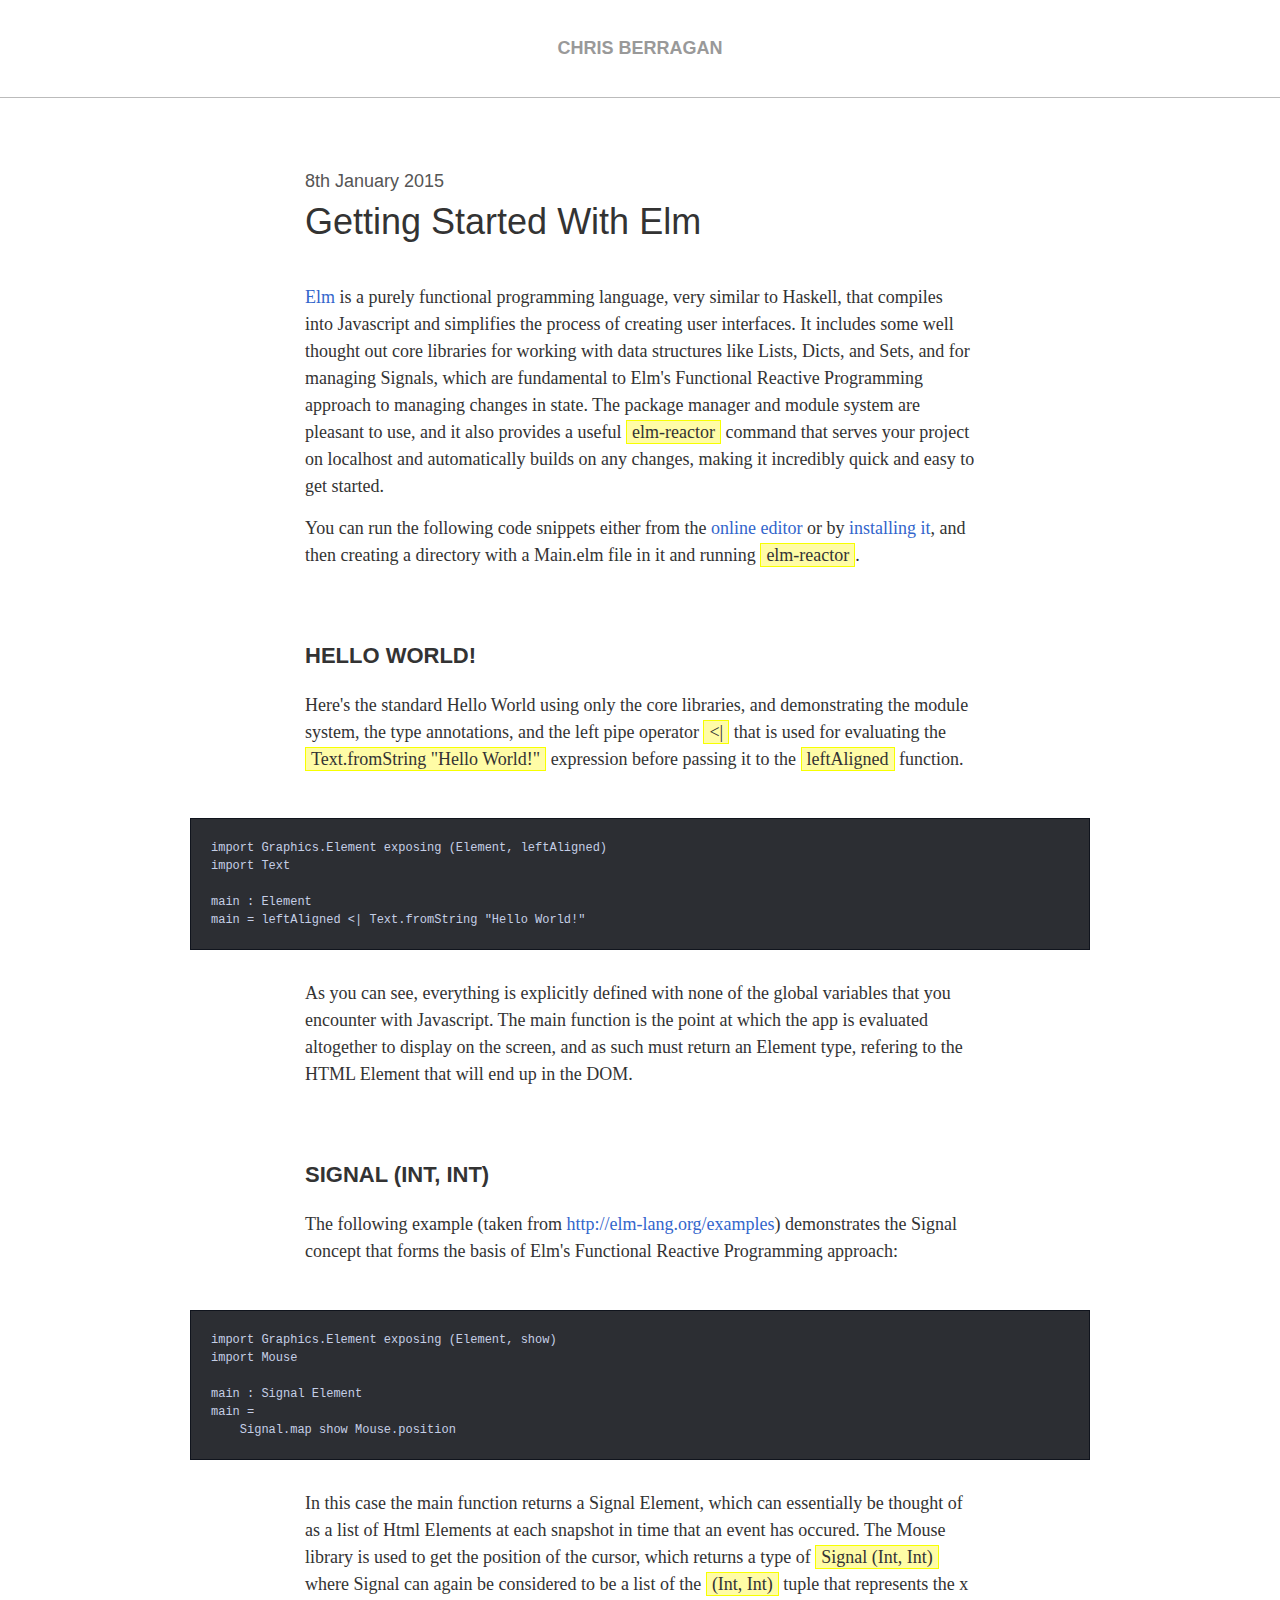
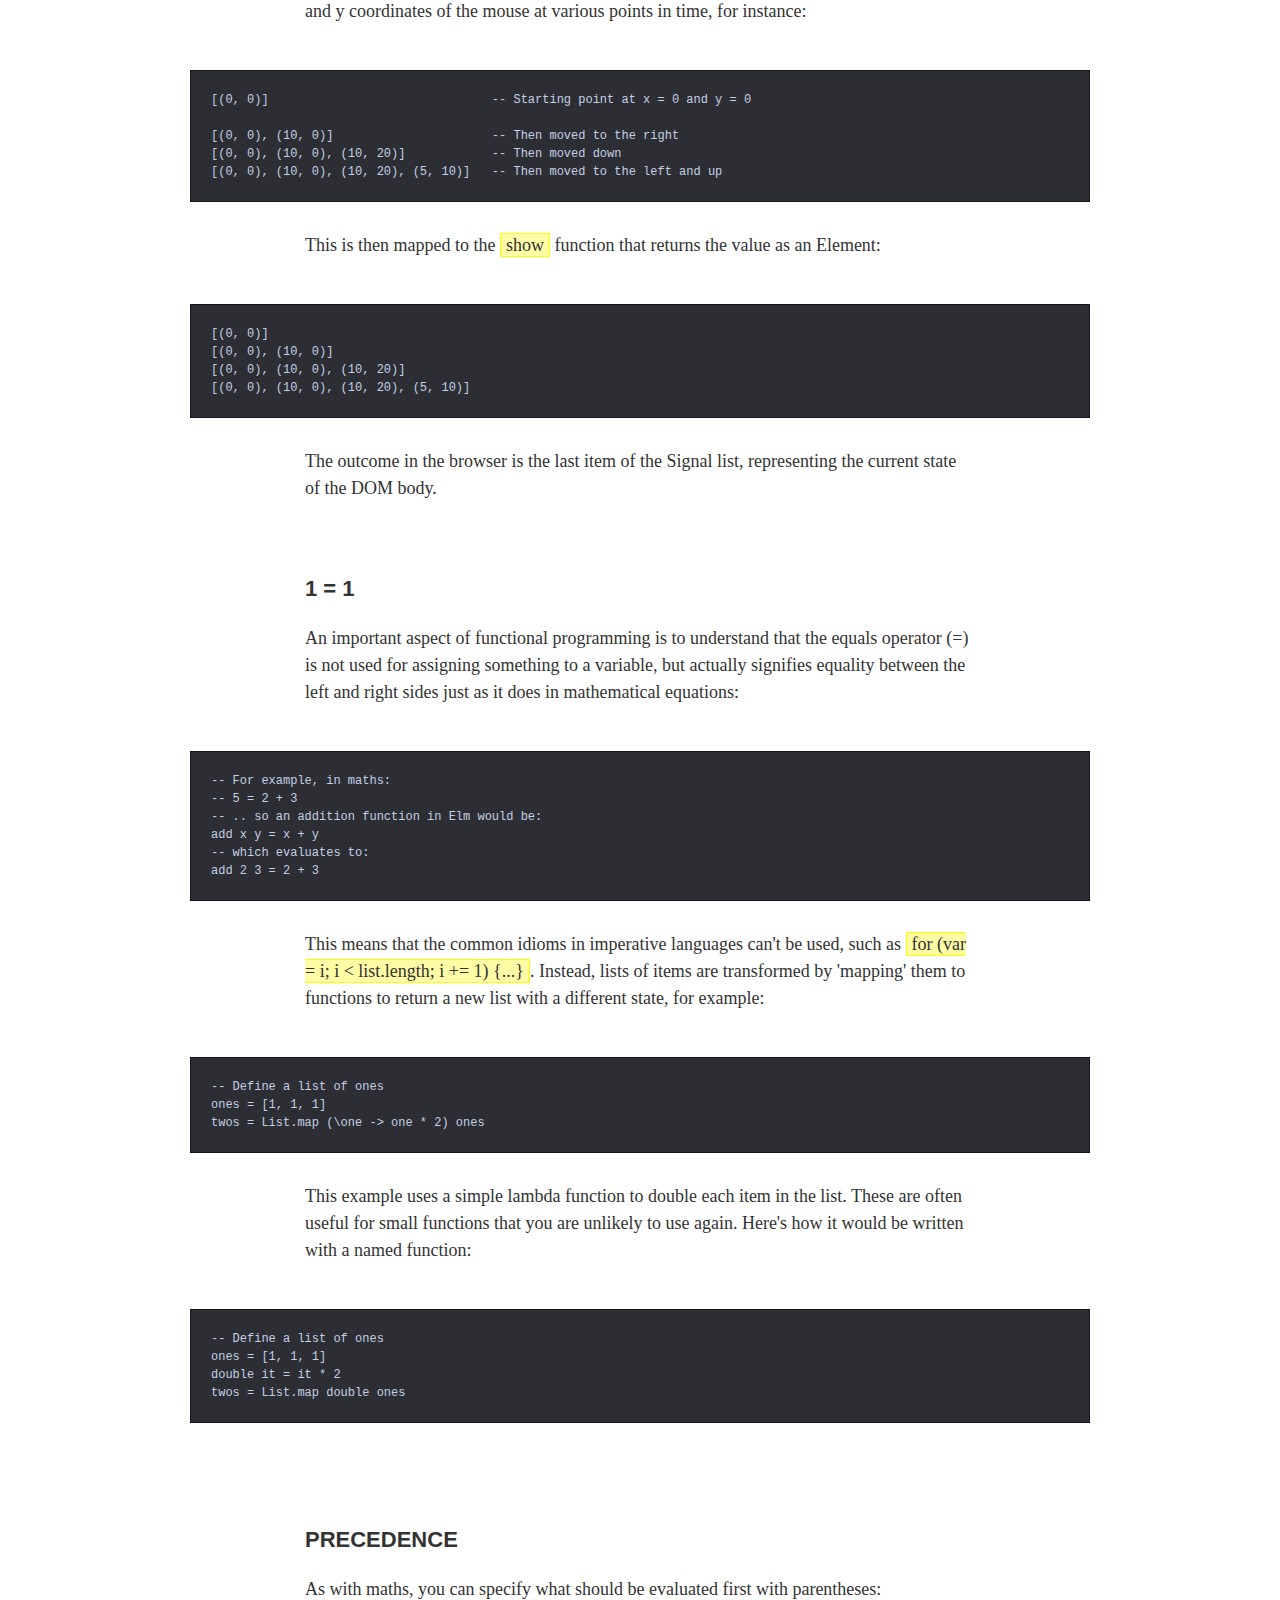
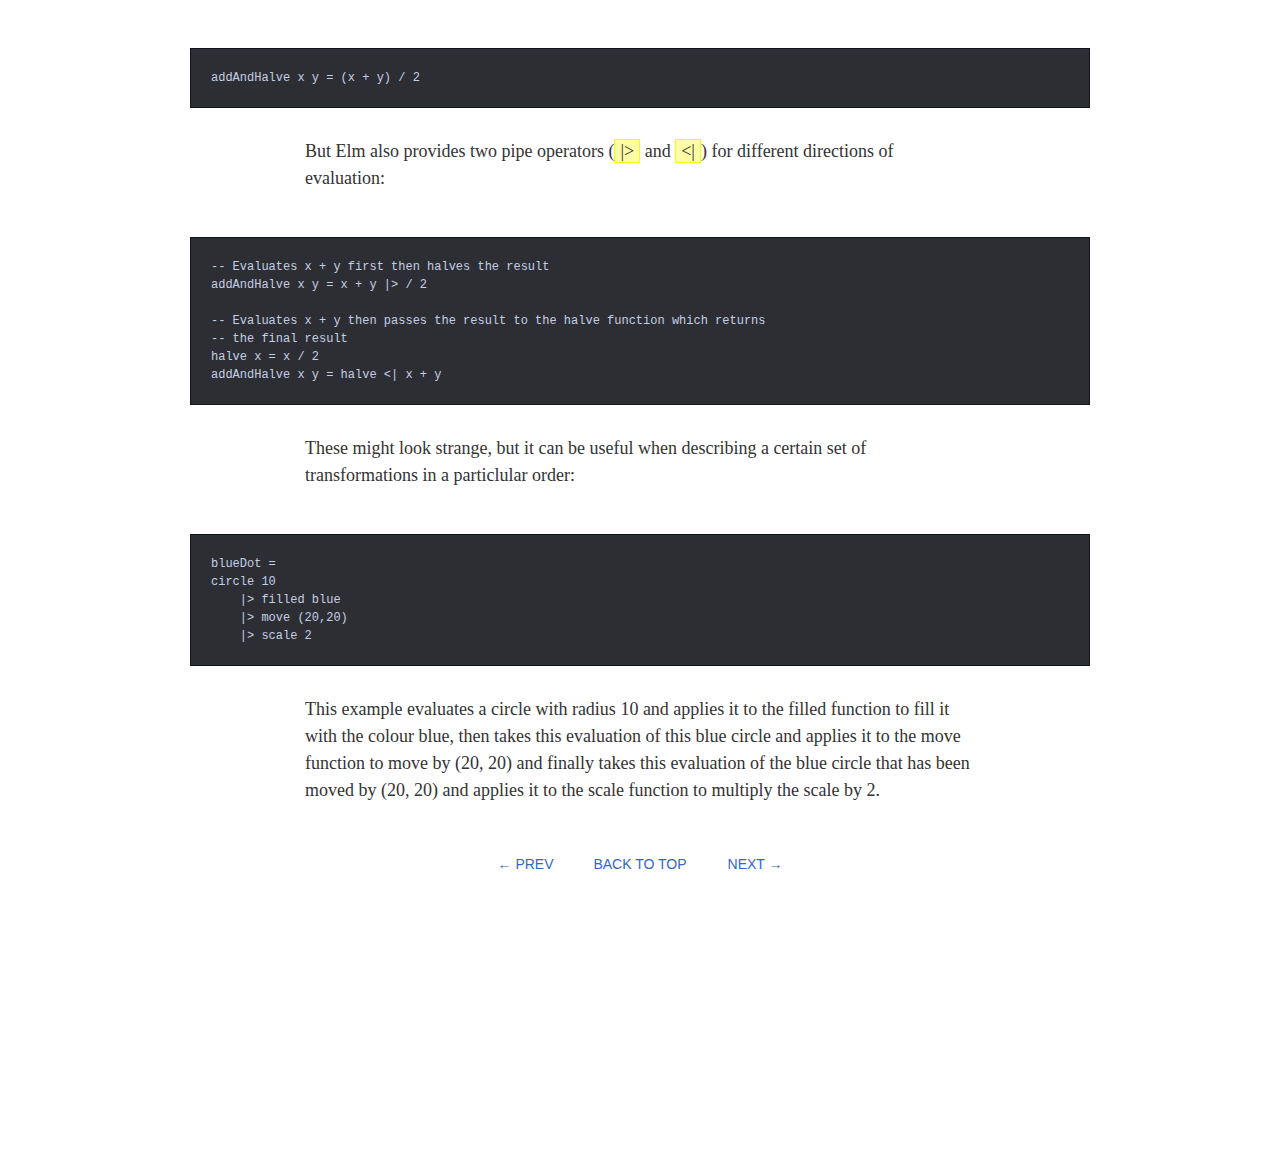
==== getting-started-with-elm.html @ c03a5f58 "Upload" ====
<!DOCTYPE html><html lang="en-US"><head><META http-equiv="Content-Type" content="text/html; charset=UTF-8"><META content="width=device-width, initial-scale=1" name="viewport"><META name="description" content="Post page.."><META http-equiv="X-UA-Compatible" content="IE=edge"><title>Getting Started With Elm</title><link rel="stylesheet" href="./style1700750441069.css"></head><body><a href="#main-content" class="sr">Skip to main content</a><header id="p-hdr"><nav id="p-hdr-nav"><a href="./index.html" id="p-sname">Chris Berragan</a></nav></header><main id="main-content"><article id="p-c" itemscope="true" itemtype="http://schema.org/BlogPosting"><header id="p-chdr"><time class="date" datetime="2015-01-08T09:30:00+01:00">8th January 2015</time><h1 id="p-t">Getting Started With Elm</h1></header><p>
            <a href="http://elm-lang.org/">Elm</a> is a purely functional programming language, very
            similar to Haskell, that compiles into Javascript and simplifies the process of
            creating user interfaces. It includes some well thought out core libraries for
            working with data structures like Lists, Dicts, and Sets, and for managing
            Signals, which are fundamental to Elm's Functional Reactive Programming approach
            to managing changes in state. The package manager and module system are pleasant
            to use, and it also provides a useful <span class="hl">elm-reactor</span> command that serves your
            project on localhost and automatically builds on any changes, making it
            incredibly quick and easy to get started.
        </p><p>
            You can run the following code snippets either from the
            <a href="http://elm-lang.org/try/">online editor</a> or by
            <a href="http://elm-lang.org/install/">installing it</a>, and then creating a directory
            with a Main.elm file in it and running <span class="hl">elm-reactor</span>.
        </p><h2>Hello World!</h2><p>
            Here's the standard Hello World using only the core libraries, and demonstrating
            the module system, the type annotations, and the left pipe operator <span class="hl">&lt;|</span> that is
            used for evaluating the <span class="hl">Text.fromString "Hello World!"​</span> expression before
            passing it to the <span class="hl">leftAligned</span> function.
        </p><pre><code>import Graphics.Element exposing (Element, leftAligned)
import Text

main : Element
main = leftAligned &lt;| Text.fromString "Hello World!"</code></pre><p>
            As you can see, everything is explicitly defined with none of the global
            variables that you encounter with Javascript.  The main function is the point at
            which the app is evaluated altogether to display on the screen, and as such must
            return an Element type, refering to the HTML Element that will end up in the DOM.
        </p><h2>Signal (Int, Int)</h2><p>
            The following example (taken from <a href="http://elm-lang.org/examples/">http://elm-lang.org/examples</a>) demonstrates the
            Signal concept that forms the basis of Elm's Functional Reactive Programming
            approach:
        </p><pre><code>import Graphics.Element exposing (Element, show)
import Mouse

main : Signal Element
main =
    Signal.map show Mouse.position</code></pre><p>
            In this case the main function returns a Signal Element, which can essentially
            be thought of as a list of Html Elements at each snapshot in time that an
            event has occured.  The Mouse library is used to get the position of the cursor, which
            returns a type of <span class="hl">Signal (Int, Int)</span> where Signal can again be considered to be
            a list of the <span class="hl">(Int, Int)</span> tuple that represents the x and y coordinates of
            the mouse at various points in time, for instance:
        </p><pre><code>[(0, 0)]                               -- Starting point at x = 0 and y = 0

[(0, 0), (10, 0)]                      -- Then moved to the right
[(0, 0), (10, 0), (10, 20)]            -- Then moved down
[(0, 0), (10, 0), (10, 20), (5, 10)]   -- Then moved to the left and up</code></pre><p>
            This is then mapped to the <span class="hl">show</span> function that returns the value as an Element:
        </p><pre><code>[(0, 0)]
[(0, 0), (10, 0)]
[(0, 0), (10, 0), (10, 20)]
[(0, 0), (10, 0), (10, 20), (5, 10)]</code></pre><p>
            The outcome in the browser is the last item of the Signal list, 
            representing the current state of the DOM body.
        </p><h2>1 = 1</h2><p>
            An important aspect of functional programming is to understand that the equals
            operator (=) is not used for assigning something to a variable, but actually
            signifies equality between the left and right sides just as it does in
            mathematical equations:
        </p><pre><code>-- For example, in maths:
-- 5 = 2 + 3
-- .. so an addition function in Elm would be:
add x y = x + y
-- which evaluates to:
add 2 3 = 2 + 3</code></pre><p>
            This means that the common idioms in imperative languages can't be used, such as
            <span class="hl">for (var = i; i &lt; list.length; i += 1) {...}</span>. Instead, lists of items are
            transformed by 'mapping' them to functions to return a new list with a different
            state, for example:
        </p><pre><code>-- Define a list of ones
ones = [1, 1, 1]
twos = List.map (\one -&gt; one * 2) ones</code></pre><p>
            This example uses a simple lambda function to double each item in the list.
            These are often useful for small functions that you are unlikely to use again.
            Here's how it would be written with a named function:
        </p><pre><code>-- Define a list of ones
ones = [1, 1, 1]
double it = it * 2
twos = List.map double ones</code></pre><h2>Precedence</h2><p>
            As with maths, you can specify what should be evaluated first with parentheses:
        </p><pre><code>addAndHalve x y = (x + y) / 2</code></pre><p>
            But Elm also provides two pipe operators (<span class="hl">|&gt;</span> and <span class="hl">&lt;|</span>) for different
            directions of evaluation:
        </p><pre><code>-- Evaluates x + y first then halves the result
addAndHalve x y = x + y |&gt; / 2

-- Evaluates x + y then passes the result to the halve function which returns
-- the final result
halve x = x / 2
addAndHalve x y = halve &lt;| x + y</code></pre><p>
            These might look strange, but it can be useful when describing a certain set of
            transformations in a particlular order:
        </p><pre><code>blueDot =
circle 10
    |&gt; filled blue
    |&gt; move (20,20)
    |&gt; scale 2</code></pre><p>
            This example evaluates a circle with radius 10 and applies it to the filled
            function to fill it with the colour blue, then takes this evaluation of this
            blue circle and applies it to the move function to move by (20, 20) and
            finally takes this evaluation of the blue circle that has been moved by
            (20, 20) and applies it to the scale function to multiply the scale by 2.
        </p></article></main><footer><nav id="p-fnav"><ul><li><a href="./functional-reactive-programming.html">&larr; PREV</a></li><li><a href="#p-hdr">BACK TO TOP</a></li><li><a href="./frp-in-javascript.html">NEXT &rarr;</a></li></ul></nav></footer></body></html>
---- style1700750441069.css ----
/*
  RESET
*/

/* Box sizing rules */
*,
*::before,
*::after {
  box-sizing: border-box;
}

/* Prevent font size inflation */
html {
  -moz-text-size-adjust: none;
  -webkit-text-size-adjust: none;
  text-size-adjust: none;
}

/* Remove default margin in favour of better control in authored CSS */
body, h1, h2, h3, h4, p,
figure, blockquote, dl, dd {
  margin: 0;
  margin-block-end: 0;
  padding: 0;
}

/* Remove list styles */
ul,
ol {
  list-style: none;
  margin: 0;
  padding: 0;
}

/* Set core body defaults */
body {
  min-height: 100vh;
  line-height: 1.5;
}

/* Set shorter line heights on headings and interactive elements */
button, input, label {
  line-height: 1.1;
}

/* Reset default button */
button {
  background-color: transparent;
  border: none;
  border-radius: 0;
  box-shadow: none;
  padding: 0;
  -webkit-appearance: none;
  -moz-appearance: none;
  appearance: none;
  position: relative
}

/* Balance text wrapping on headings */
h1, h2,
h3, h4 {
  text-wrap: balance;
}

/* Make images easier to work with */
img,
picture {
  max-width: 100%;
  display: block;
}

/* Inherit fonts for inputs and buttons */
input, button,
textarea, select {
  font: inherit;
}

/* Make sure textareas without a rows attribute are not tiny */
textarea:not([rows]) {
  min-height: 10em;
}

/* Anything that has been anchored to should have extra scroll margin */
:target {
  scroll-margin-block: 5ex;
}



/*
  DEFAULTS
*/

/* Fonts */
body {
  font-family: Arial, Helvetica Neue, Helvetica, sans-serif;
  font-size: 18px;
  padding-bottom: 300px;
}
#p-chdr,
#p-c h2, #p-c h3, #p-c h4, #p-c h5, #p-c h6 {
  font-family: Arial, Helvetica Neue, Helvetica, sans-serif;
}
#h-int,
.h-hdg,
#p-c {
  font-family: TimesNewRoman, Times New Roman, Times, Baskerville, Georgia, serif; 
}

/* Text style */
#h-hdr,
#h-int,
.h-hdg {
  text-align: center;
}
.h-hdg,
#p-c h2, #p-c h3, #p-c h4 {
  text-transform: uppercase;
}
#h-int {
  font-size: 20px;
}
#h-int {
  font-style: italic;
}

/* Links */
a {
  color: #36c;
  text-decoration: none;
}
a:hover {
  color: rgb(81, 135, 242);
  text-decoration: underline;
}

/* Colours */
a, #h-exp a:visited {
  color: #36c;
}
#h-int {
  color: #444;
}

/* Layout */
#h-int,
#h-exp,
#p-v,
#p-c > p,
#p-v, #p-c pre, #p-c .vid,
#p-c ul, #p-c ol, #p-c dl,
#p-c h2, #p-c h3, #p-c h4, #p-c h5, #p-c h6 {
  margin: 0 auto;
}
#p-chdr, #p-c > p, #p-c dl,
#p-c h2, #p-c h3, #p-c h4, #p-c h5, #p-c h6 {
  padding: 0 15px;
}
#p-chdr, #p-c > p, #p-c dl,
#p-c ul, #p-c ol,
#p-c h2, #p-c h3, #p-c h4, #p-c h5, #p-c h6 {
  max-width: 700px;
}
#p-c .vid, #p-c pre {
  max-width: 900px;
}
#p-v {
  max-width: 1000px;
}

/* Unselectable text */
#p-hdr a,
#p-fnav a, #p-fnav span {
  user-select: none;
  -moz-user-select: none;
  -ms-user-select: none;
  -khtml-user-select: none;
  -webkit-user-select: none;
  -webkit-touch-callout: none;
}

/* Visible to only screen readers for accessibility */
.sr {
  border: 0;
  clip: rect(0 0 0 0);
  height: 1px;
  margin: -1px;
  overflow: hidden;
  padding: 0;
  position: absolute;
  width: 1px;
}





/*
  PAGE-SPECIFIC COMPONENTS
*/

/* Homepage */

/* #h-hdr  -  header */
#h-hdr {
  padding-bottom: 30px;
  padding-top: 30px;
}
/* #h-t    -  title */
#h-t {
  font-size: 25px;
  font-weight: 100;
  line-height: 23px;
  margin: 0;
  padding: 0;
}
/* #h-int  -  intro */
#h-int {
  max-width: 400px;
  margin-top: 30px;
  padding: 0 15px;
}
/* .h-hdg  -  heading */
.h-hdg {
  font-size: 30px;
  font-weight: 100;
  line-height: 38px;
  margin: 0 0 30px;
  padding: 0;
}
/* #h-exp  -  experience section (cv / articles) */
#h-exp {
  margin-top: 80px;
  max-width: 800px;
  padding: 0 15px;
}
#h-exp-cv {
  margin: 50px auto 0;
  max-width: 350px;
  padding: 0 15px;
}
#h-exp-cv em {
  display: block;
}
#h-exp-ar {
  margin: 100px auto 0;
  max-width: 350px;
  padding: 0 15px;
}
#h-exp-cv li,
#h-exp-ar li {
  margin-bottom: 20px;
  text-align: center;
}
#h-exp-ar .date {
  color: #555;
  display: block;
  font-size: 15px;
  font-weight: 100;
}
#h-exp-ar a {
  font-size: 18px;
  line-height: 18px;
  font-weight: 600;
}

/* Posts */

/* #p-hdr   -  header */
#p-hdr {
  border-bottom: solid 1px #BBB;
  margin-bottom: 70px;
}
/* #p-hdr-nav   -  nav */
#p-hdr-nav {
  display: block;
  text-align: center;
  padding: 35px 0;
}
/* #p-sname -  site name */
#p-sname,
#p-sname:visited {
  color: #999;
  font-size: 18px;
  font-weight: 800;
  text-transform: uppercase;
}
#p-hdr ul {
  font-size: 14px;
  margin-top: 20px;
}
#p-hdr ul > li {
  display: inline;
  margin-right: 15px;
}
#p-hdr ul > li:last-child {
  margin-right: 0;
}
/* #p-c     -  post content */
#p-c {
  color: #333;
  font-weight: 100;
}
/* #p-chdr  -  content header */
#p-chdr {
  margin: 0 auto;
}
#p-chdr .date {
  color: #555;
}
/* #p-t     -  post title */
#p-t {
  font-weight: 100;
  margin-bottom: 35px;
}
/* #p-v     -  post video */
#p-v {
  margin-bottom: 50px;
}
#p-c h2 {
  font-size: 22px;
  font-weight: 800;
  margin-top: 70px;
  margin-bottom: 20px;
}
#p-c h3 {
  font-size: 20px;
  font-weight: 200;
  margin-top: 50px;
  margin-bottom: 20px;
}
#p-c h4 {
  font-size: 15px;
  font-weight: 800;
  margin-top: 30px;
  margin-bottom: 10px;
}
#p-c h1:first-child,
#p-c h2:first-child,
#p-c h3:first-child,
#p-c h4:first-child {
  margin-top: 0;
}
#p-c p {
  margin-bottom: 15px;
}
/* #p-fnav  -  footer nav */
#p-fnav {
  font-size: 14px;
  margin: 50px auto 0;
  position: relative;
  text-align: center;
  max-width: 285px;
  padding: 0 15px;
}
#p-fnav ul > li:first-child {
  left: 0;
  position: absolute;
  top: 0;
}
#p-fnav ul > li:last-child {
  position: absolute;
  right: 0;
  top: 0;
}
#p-fnav ul > li span {
  color: #888;
  cursor: default;
}




/*
  GENERIC COMPONENTS
*/

/* Highlight */
.hl {
  background-color: #fffca6;
  border: solid 1px #f7ff00;
  padding: 1px 5px;
}

/* Video */
.vid {
  padding-top: 56.25%; /*  Enable 100% width with 16:9 aspect ratio */
  position: relative;
  width: 100%;
}
.vid iframe {
  height: 100%;
  left: 0;
  position: absolute;
  top: 0;
  width: 100%;
}

/* Images */
.img {
  display: block;
  height: auto;
  margin-bottom: 5px;
  margin-top: 5px;
  width: 100%;
}
/* Images - inline */
.img.in-l, .img.in-r {
  max-width: 50%;
  display: inline;
}
.img.in-l {
  float: left;
  margin-right: 20px;
}
.img.in-r {
  float: right;
  margin-left: 20px;
}

/* Lists */
.ul, .ol {
  margin-bottom: 15px;
  padding-left: 50px;
  padding-right: 15px;
}
.ul {
  list-style: circle;
}
.ol {
  list-style: decimal;
}

/* Definition Lists */
.dl {
  padding-left: 30px;
}
.dl dt {
  font-weight: 800;
}
.dl dd {
  margin: 0 0 15px;
  padding: 0;
}
.dl.in dt {
  display: inline-block;
  width: 15%;
}
.dl.in dd {
  display: inline-block;
  width: 85%;
}

/* Code */
pre {
  overflow: auto;
  padding: 0;
  white-space: pre-line;
}
code {
  background-color: #2c2e33;
  border: solid 1px #10141d;
  color: #c5cee6;
  display: block;
  font-family: Lucida Sans Typewriter,Lucida Console,monaco,Bitstream Vera Sans Mono,monospace; 
  font-size: 12px;
  letter-spacing: normal;
  overflow-x: scroll;
  margin-top: 30px;
  margin-bottom: 30px;
  padding: 20px;
  white-space: pre;
  word-break: normal;
  -webkit-overflow-scrolling: touch;
}
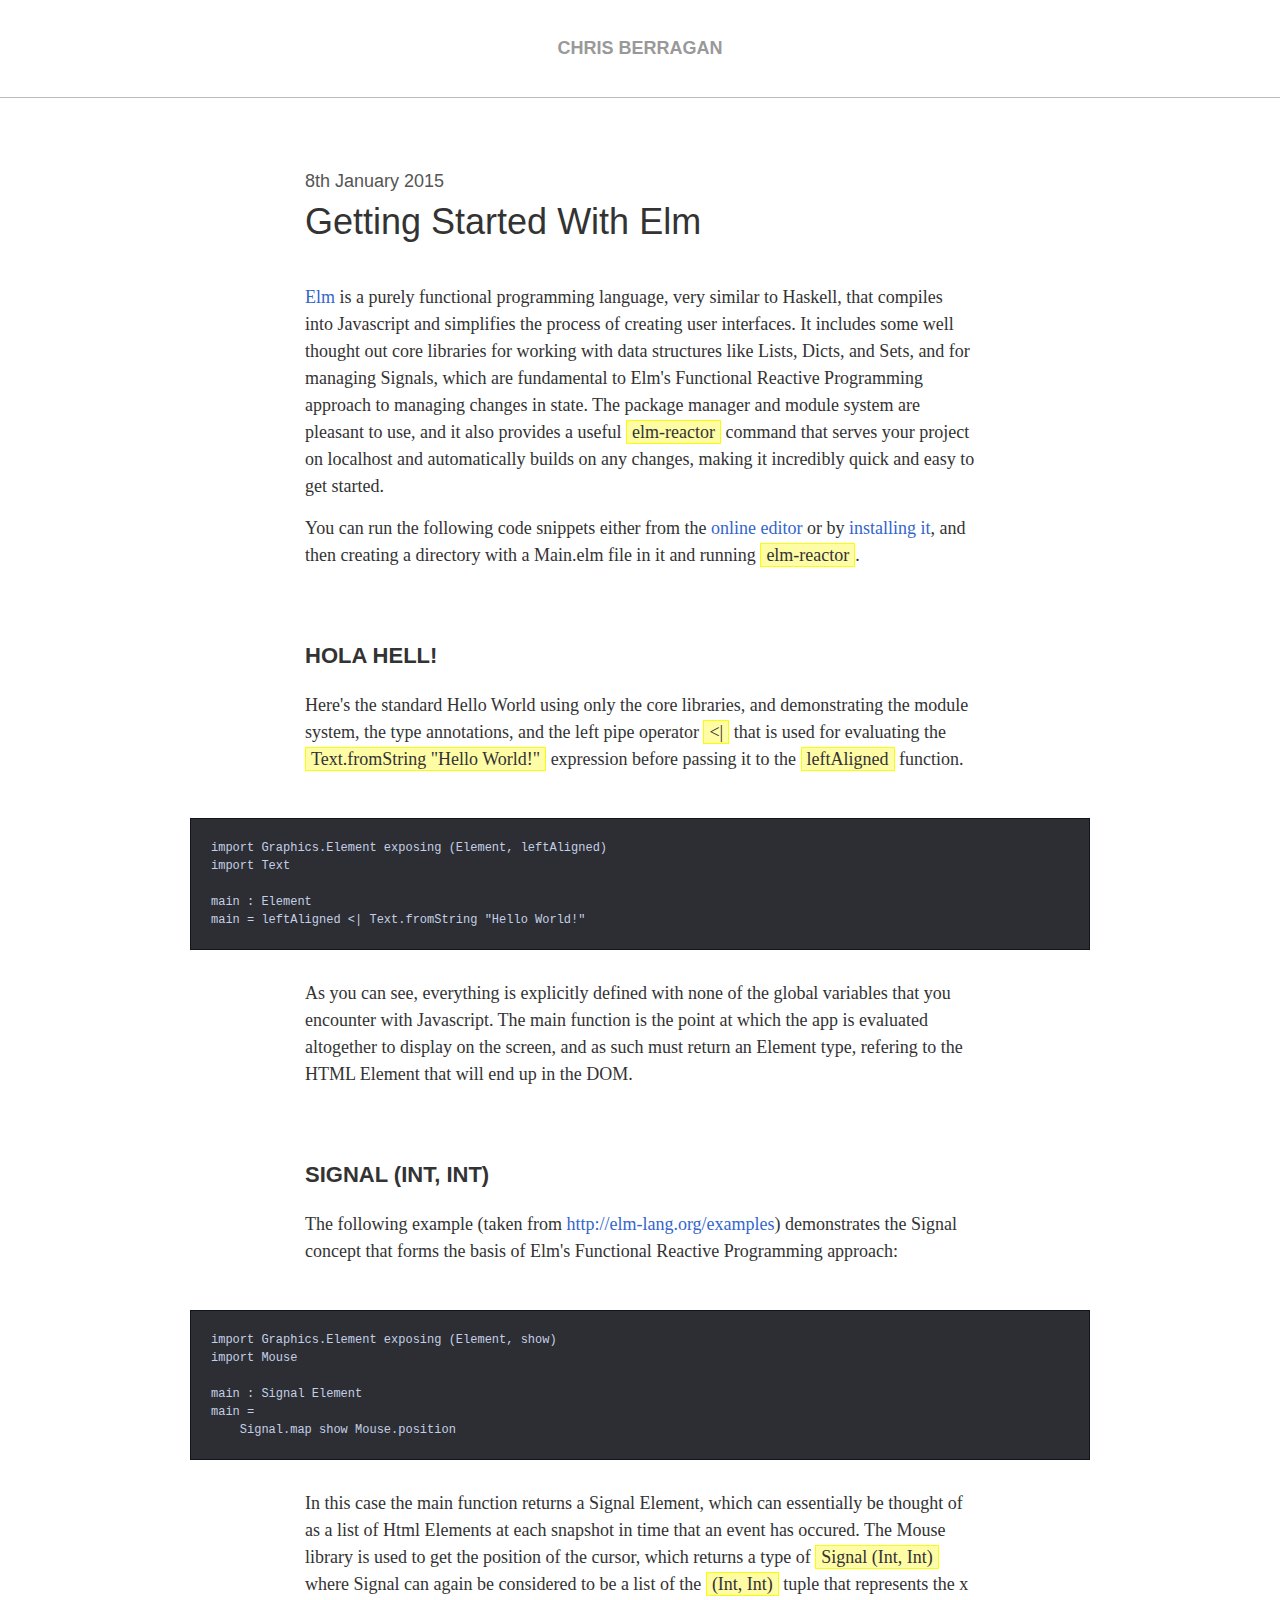
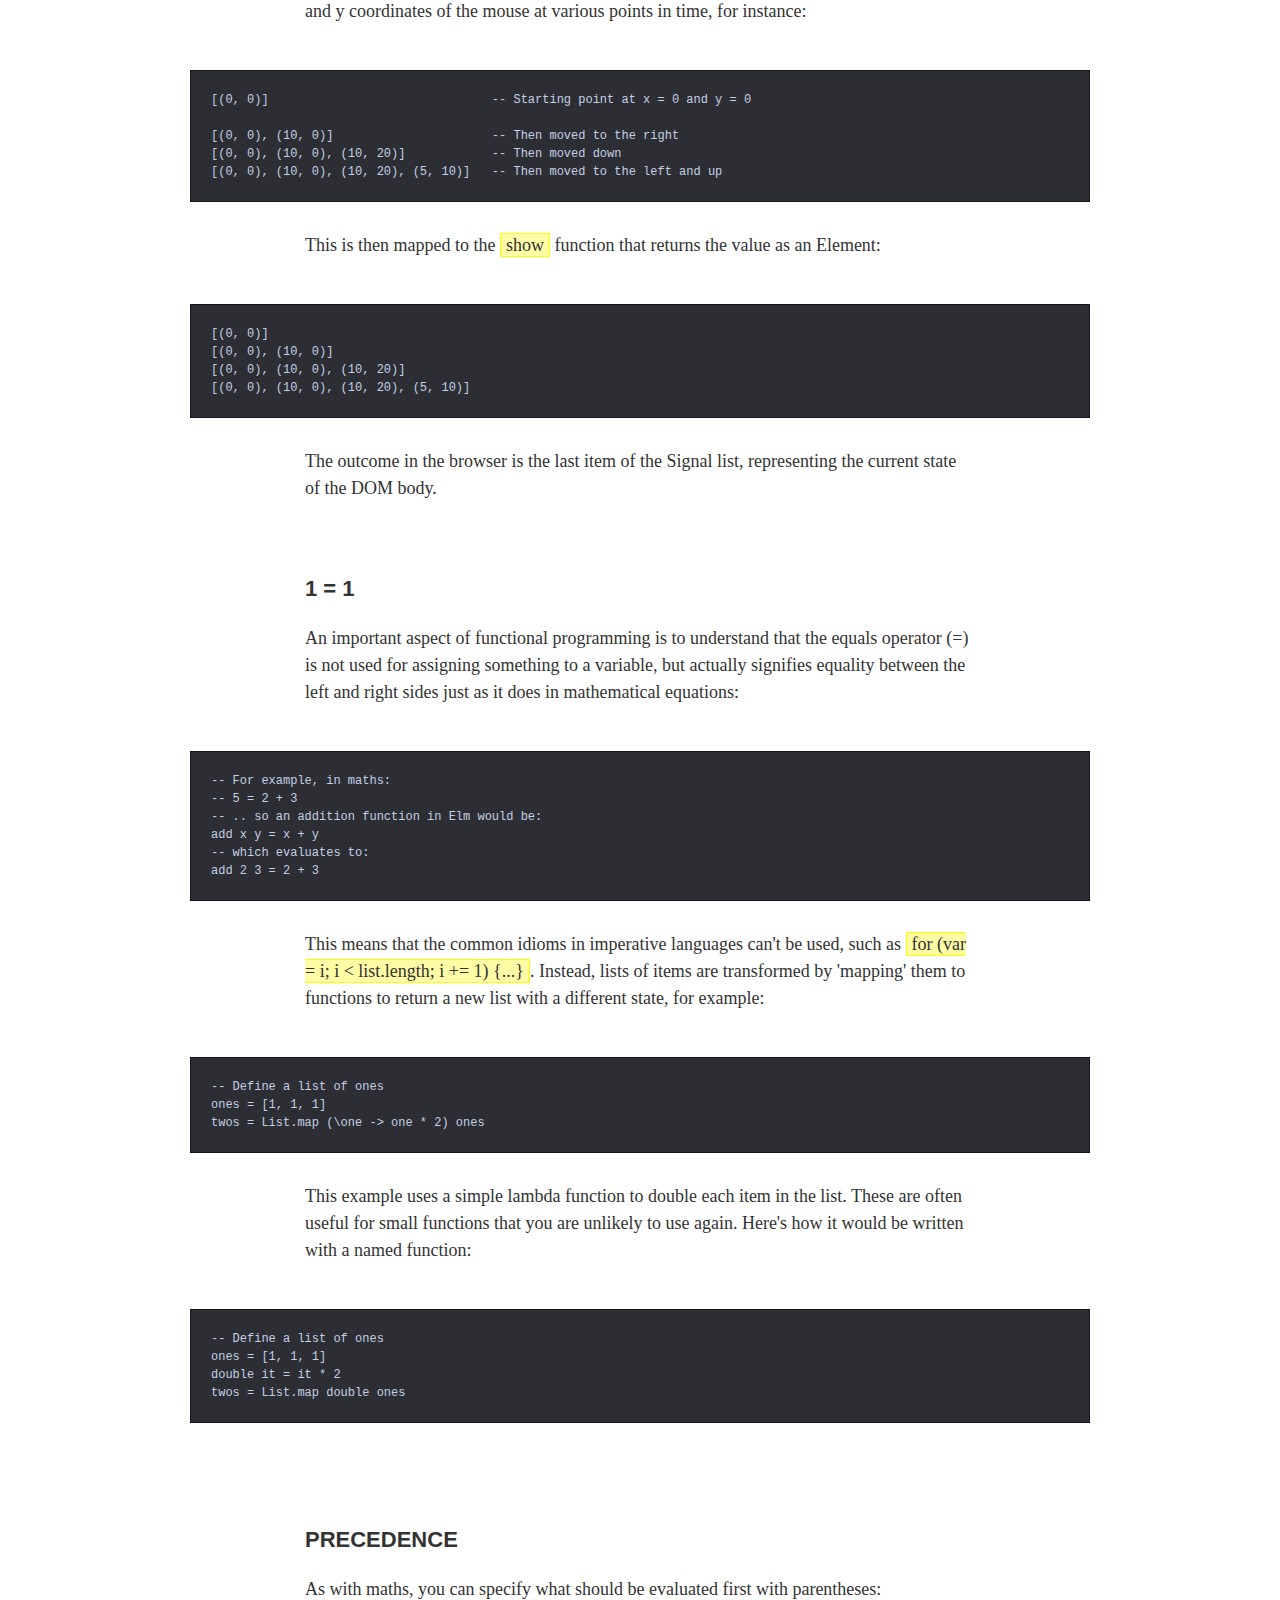
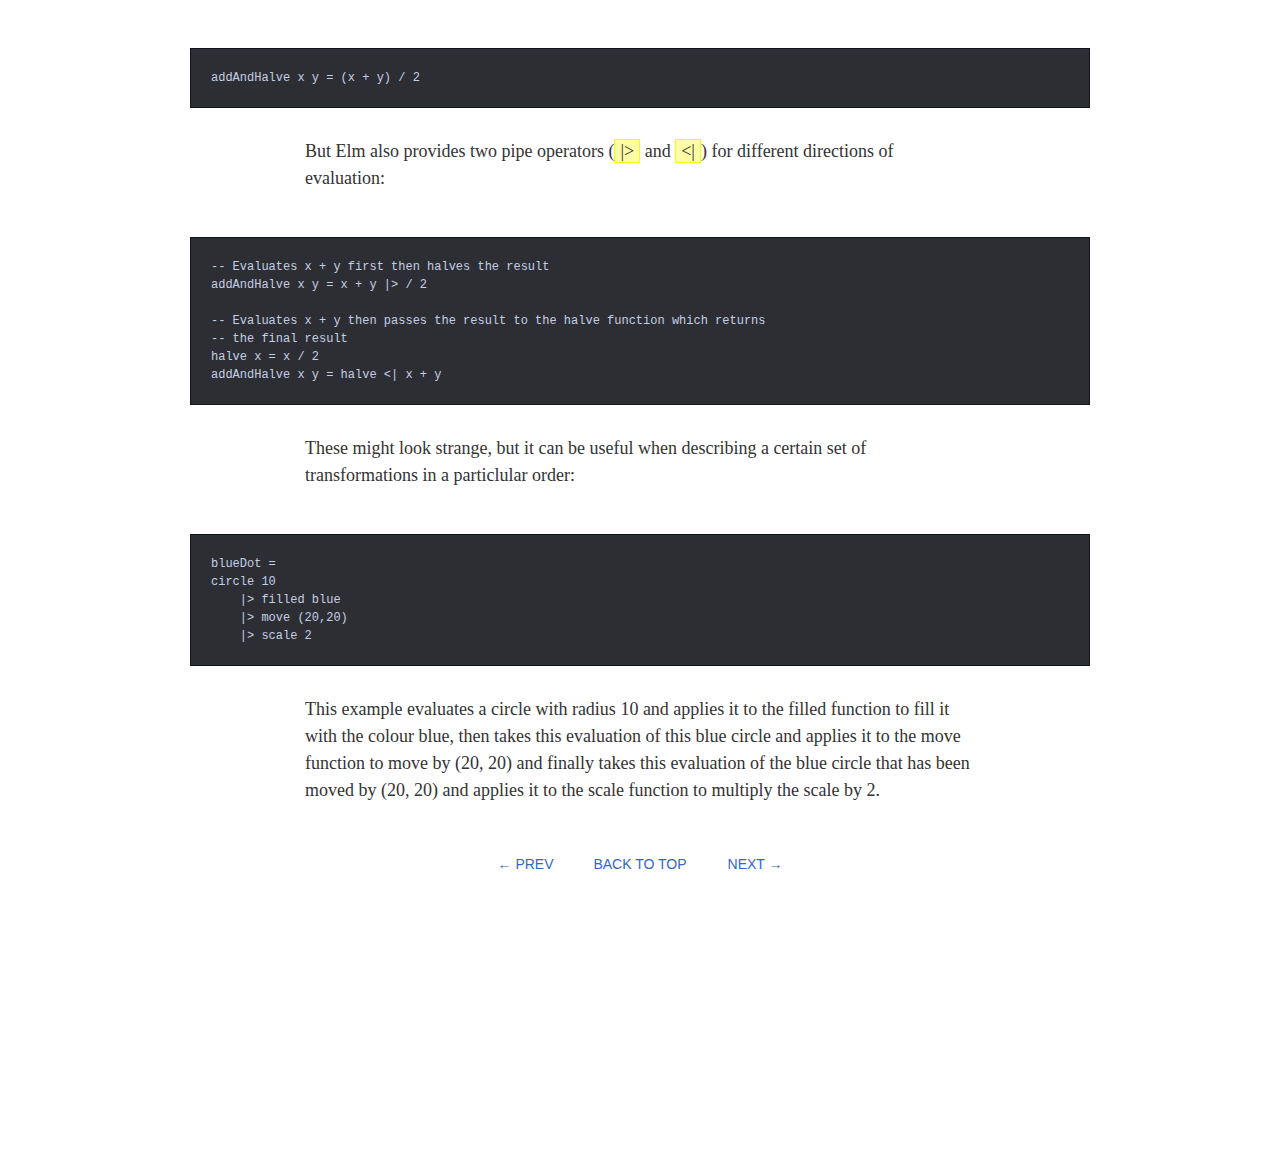
==== commit 46f714e4: "Update getting-started-with-elm.html" ====
--- a/getting-started-with-elm.html
+++ b/getting-started-with-elm.html
@@ -13,7 +13,7 @@
             <a href="http://elm-lang.org/try/">online editor</a> or by
             <a href="http://elm-lang.org/install/">installing it</a>, and then creating a directory
             with a Main.elm file in it and running <span class="hl">elm-reactor</span>.
-        </p><h2>Hello World!</h2><p>
+        </p><h2>Hola Hell!</h2><p>
             Here's the standard Hello World using only the core libraries, and demonstrating
             the module system, the type annotations, and the left pipe operator <span class="hl">&lt;|</span> that is
             used for evaluating the <span class="hl">Text.fromString "Hello World!"​</span> expression before
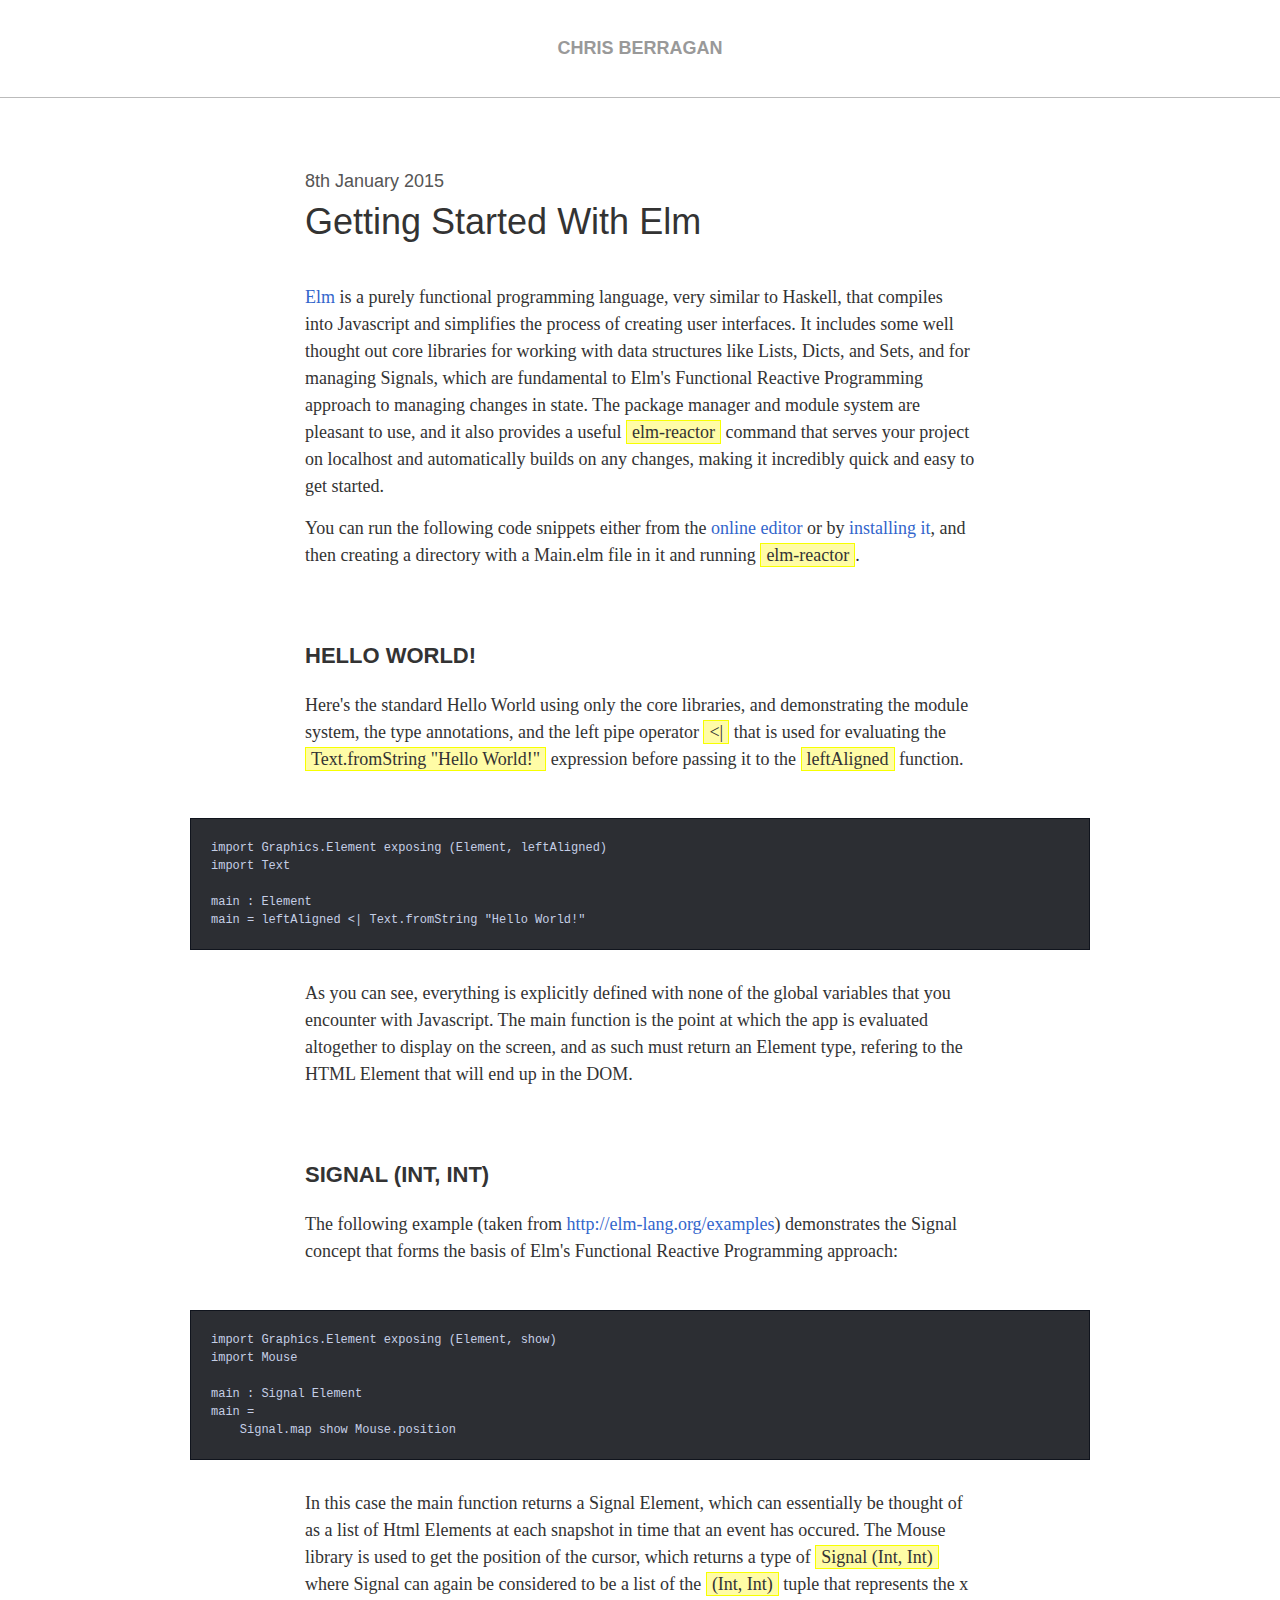
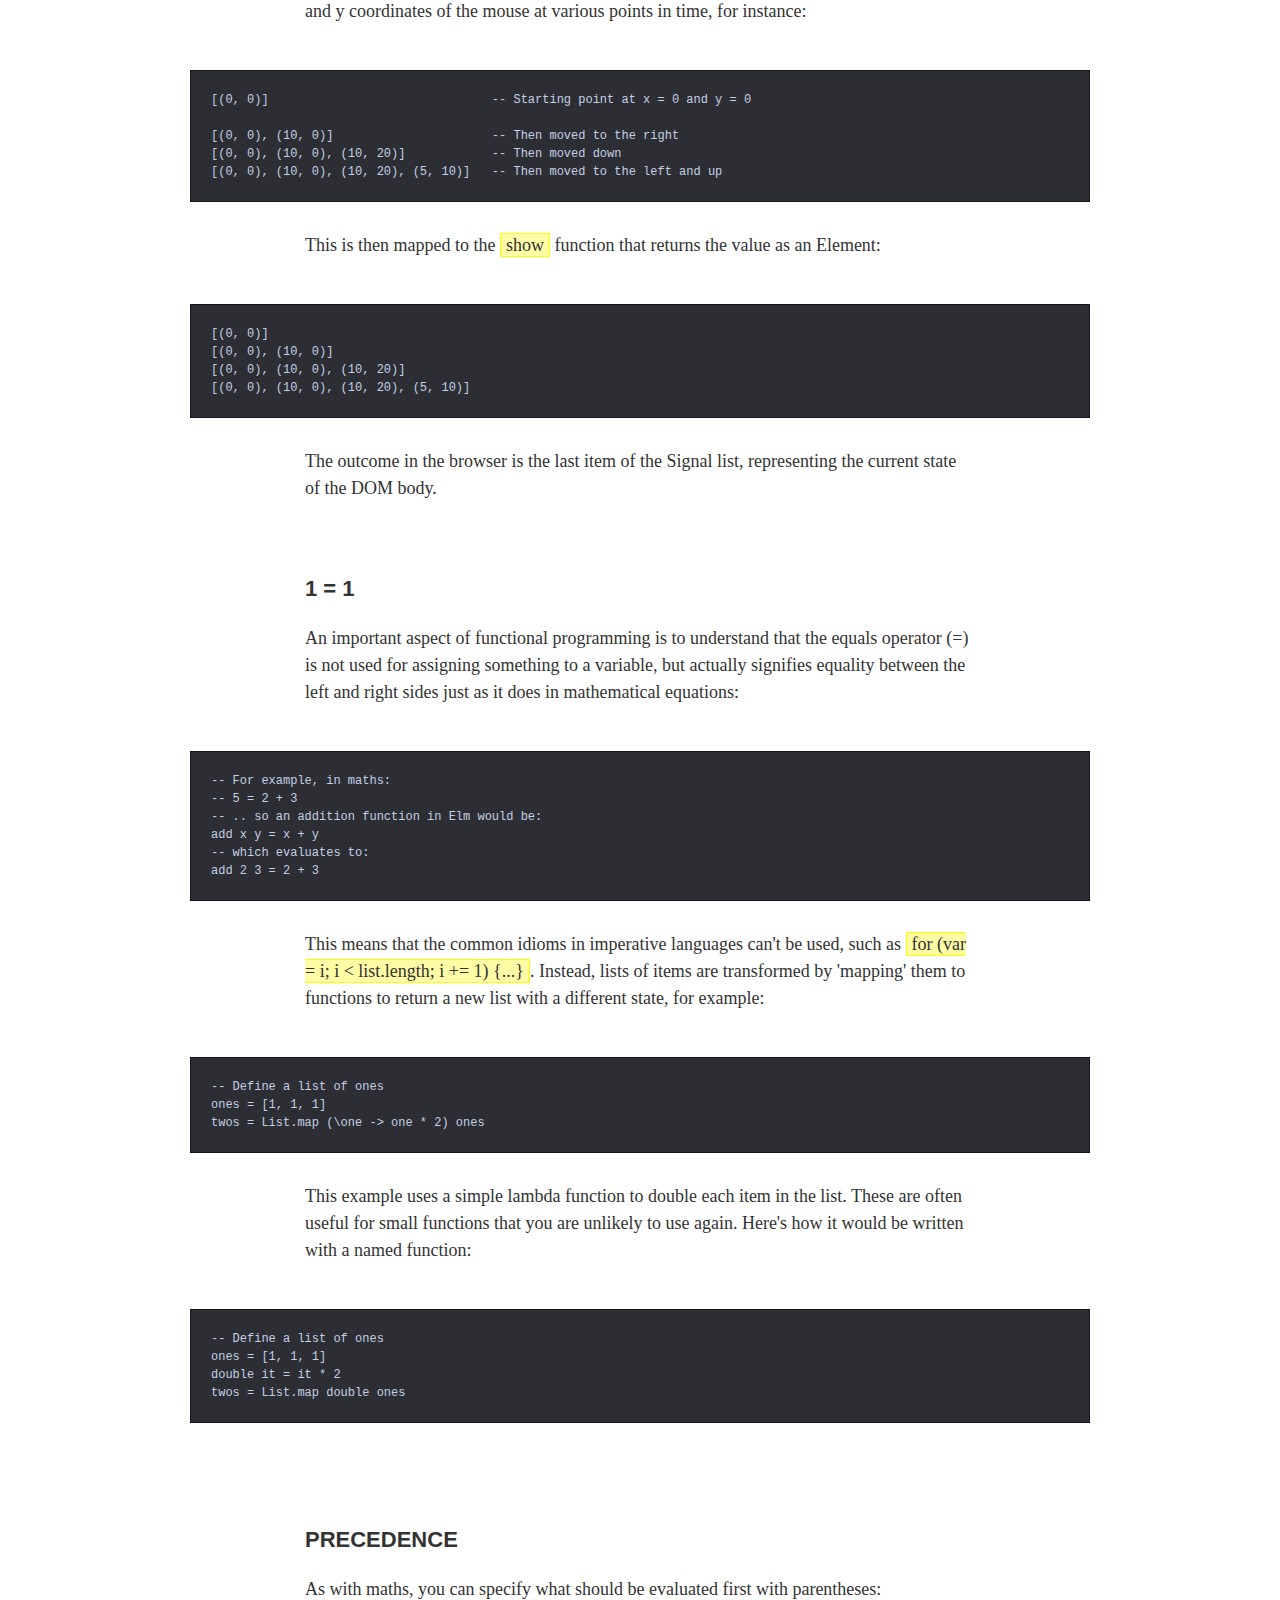
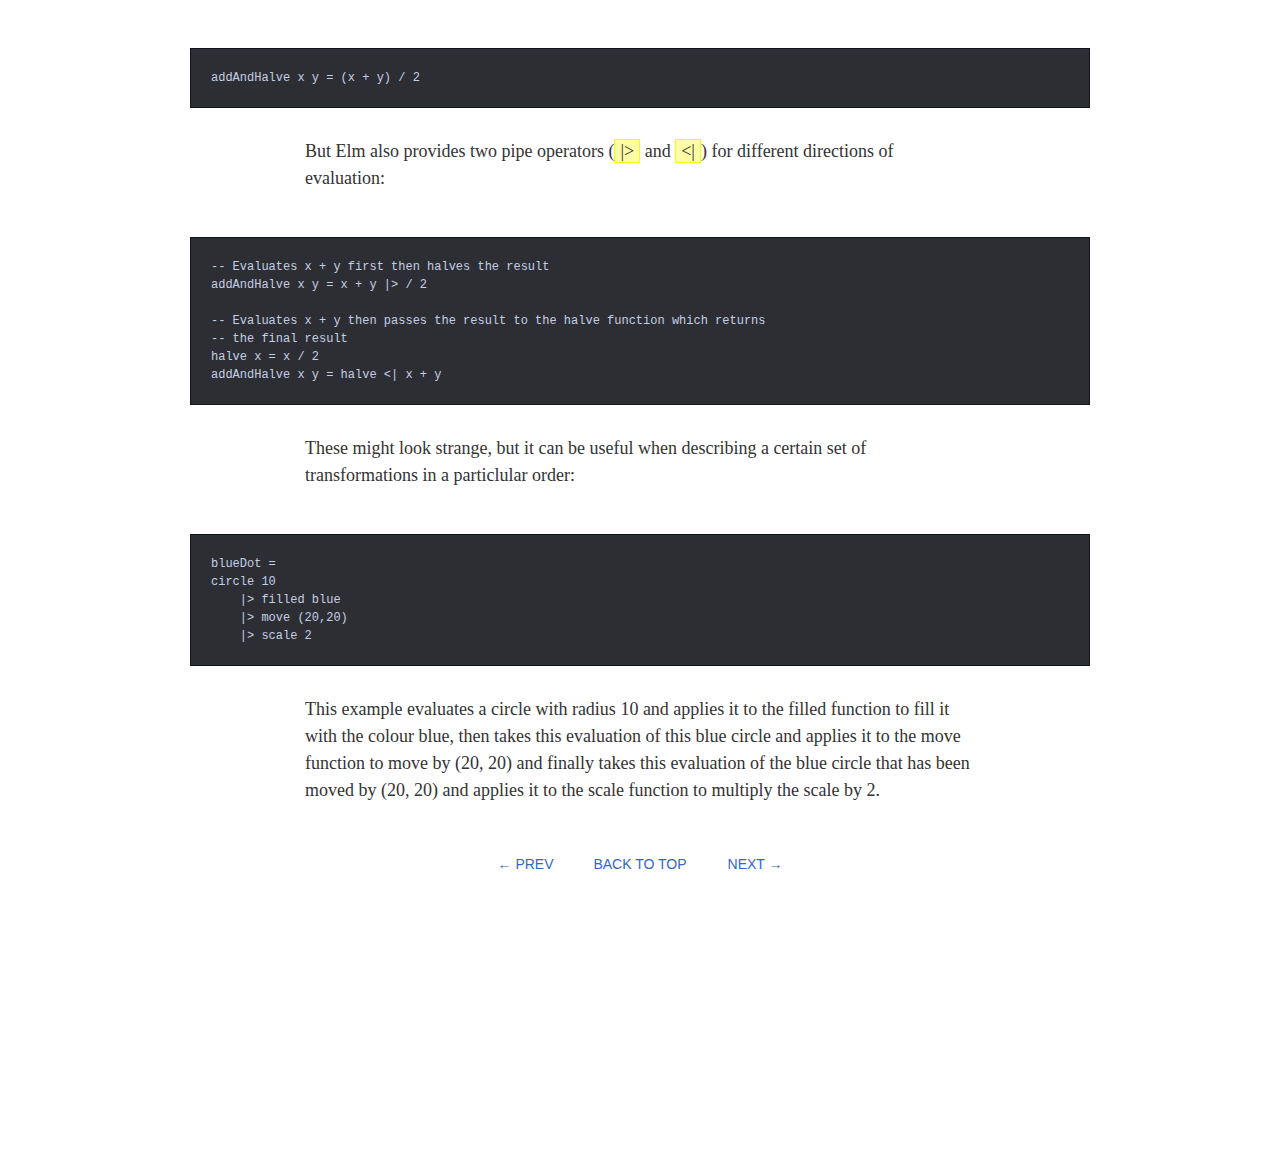
==== commit db2d706c: "Update getting-started-with-elm.html" ====
--- a/getting-started-with-elm.html
+++ b/getting-started-with-elm.html
@@ -13,7 +13,7 @@
             <a href="http://elm-lang.org/try/">online editor</a> or by
             <a href="http://elm-lang.org/install/">installing it</a>, and then creating a directory
             with a Main.elm file in it and running <span class="hl">elm-reactor</span>.
-        </p><h2>Hola Hell!</h2><p>
+        </p><h2>Hello World!</h2><p>
             Here's the standard Hello World using only the core libraries, and demonstrating
             the module system, the type annotations, and the left pipe operator <span class="hl">&lt;|</span> that is
             used for evaluating the <span class="hl">Text.fromString "Hello World!"​</span> expression before
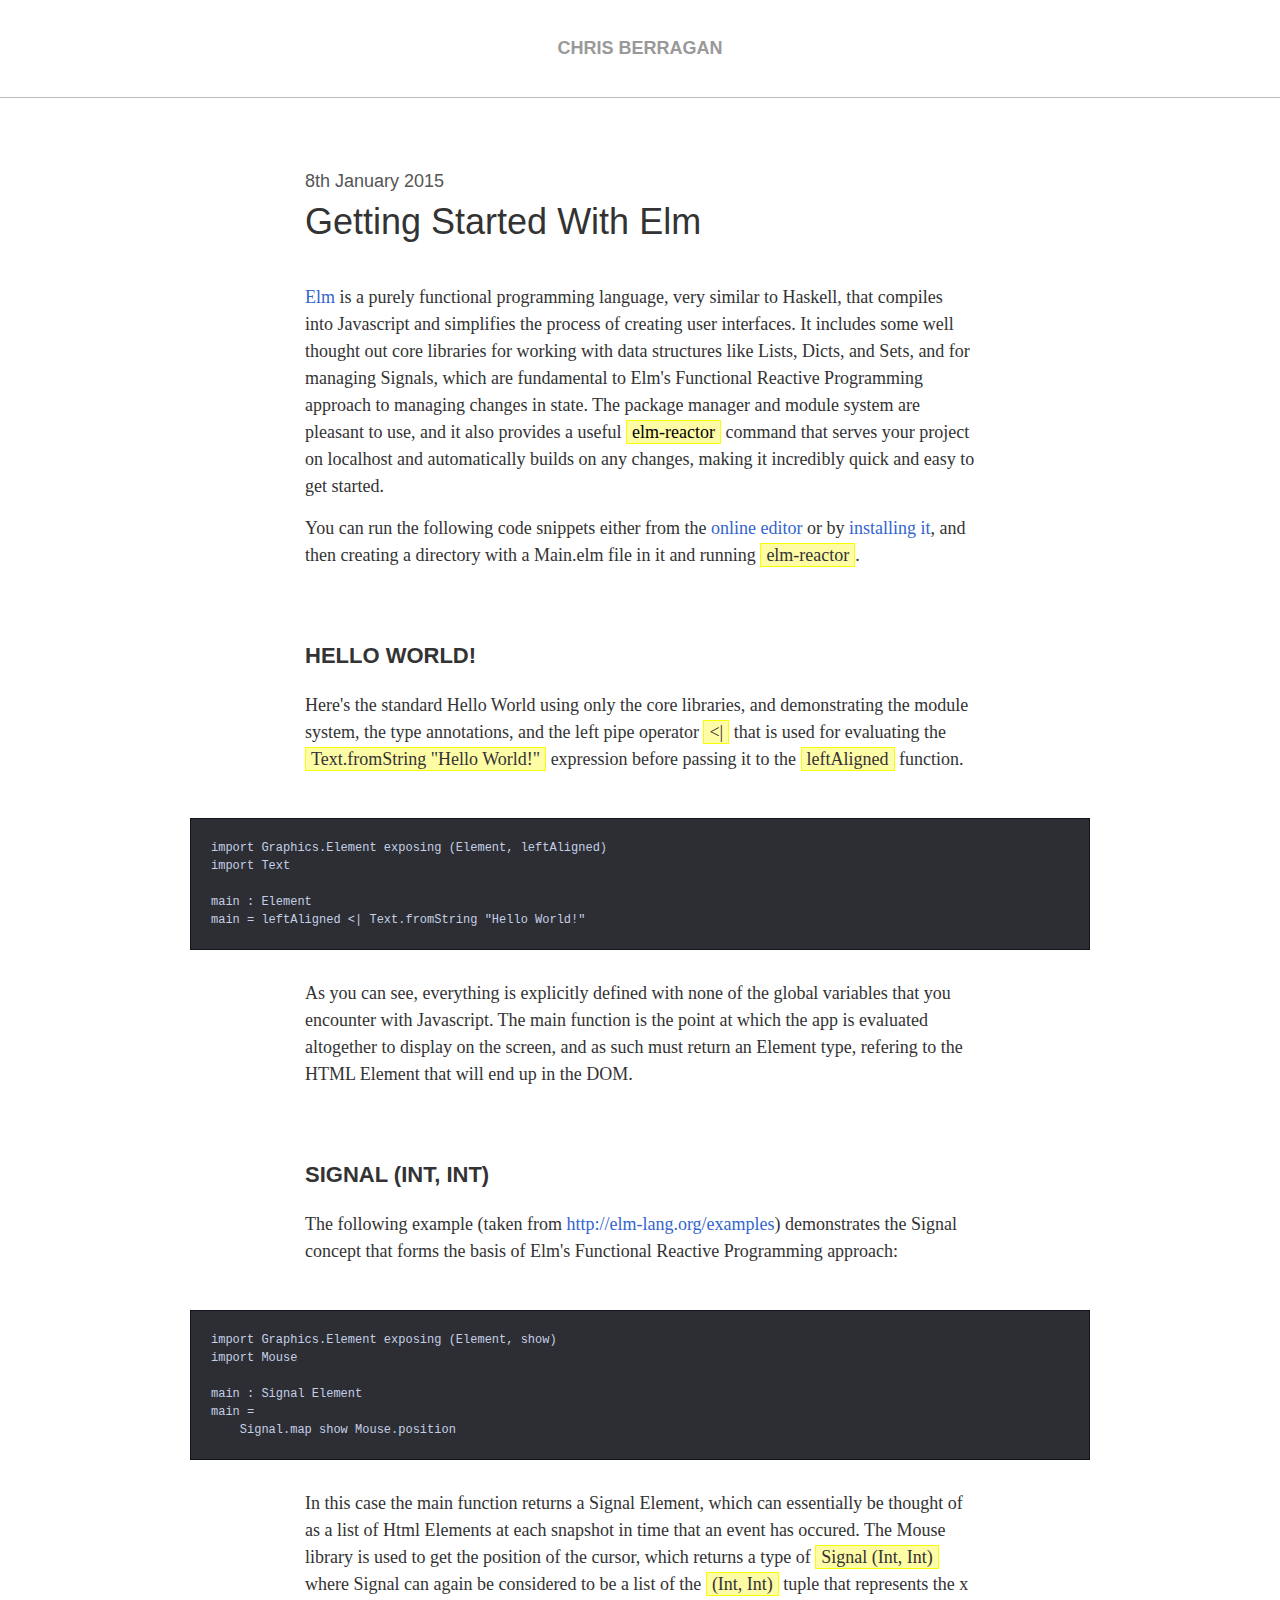
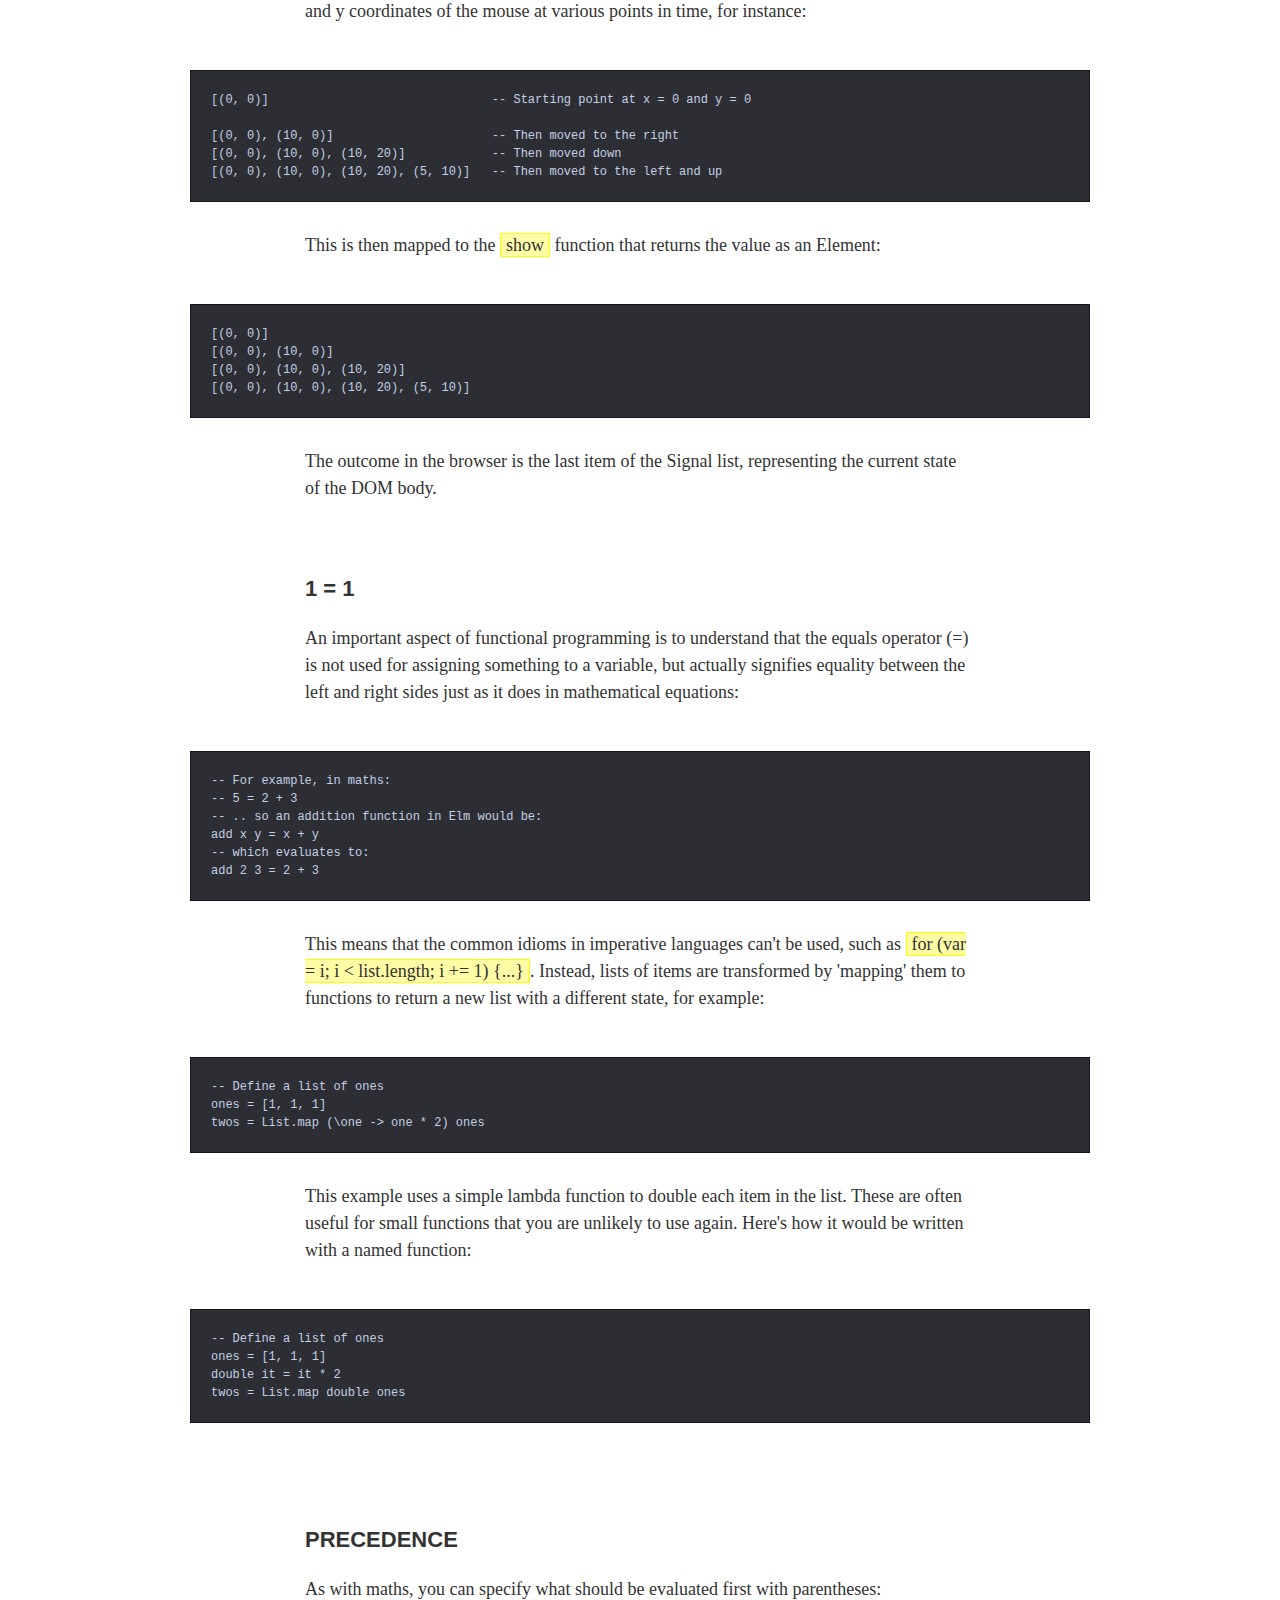
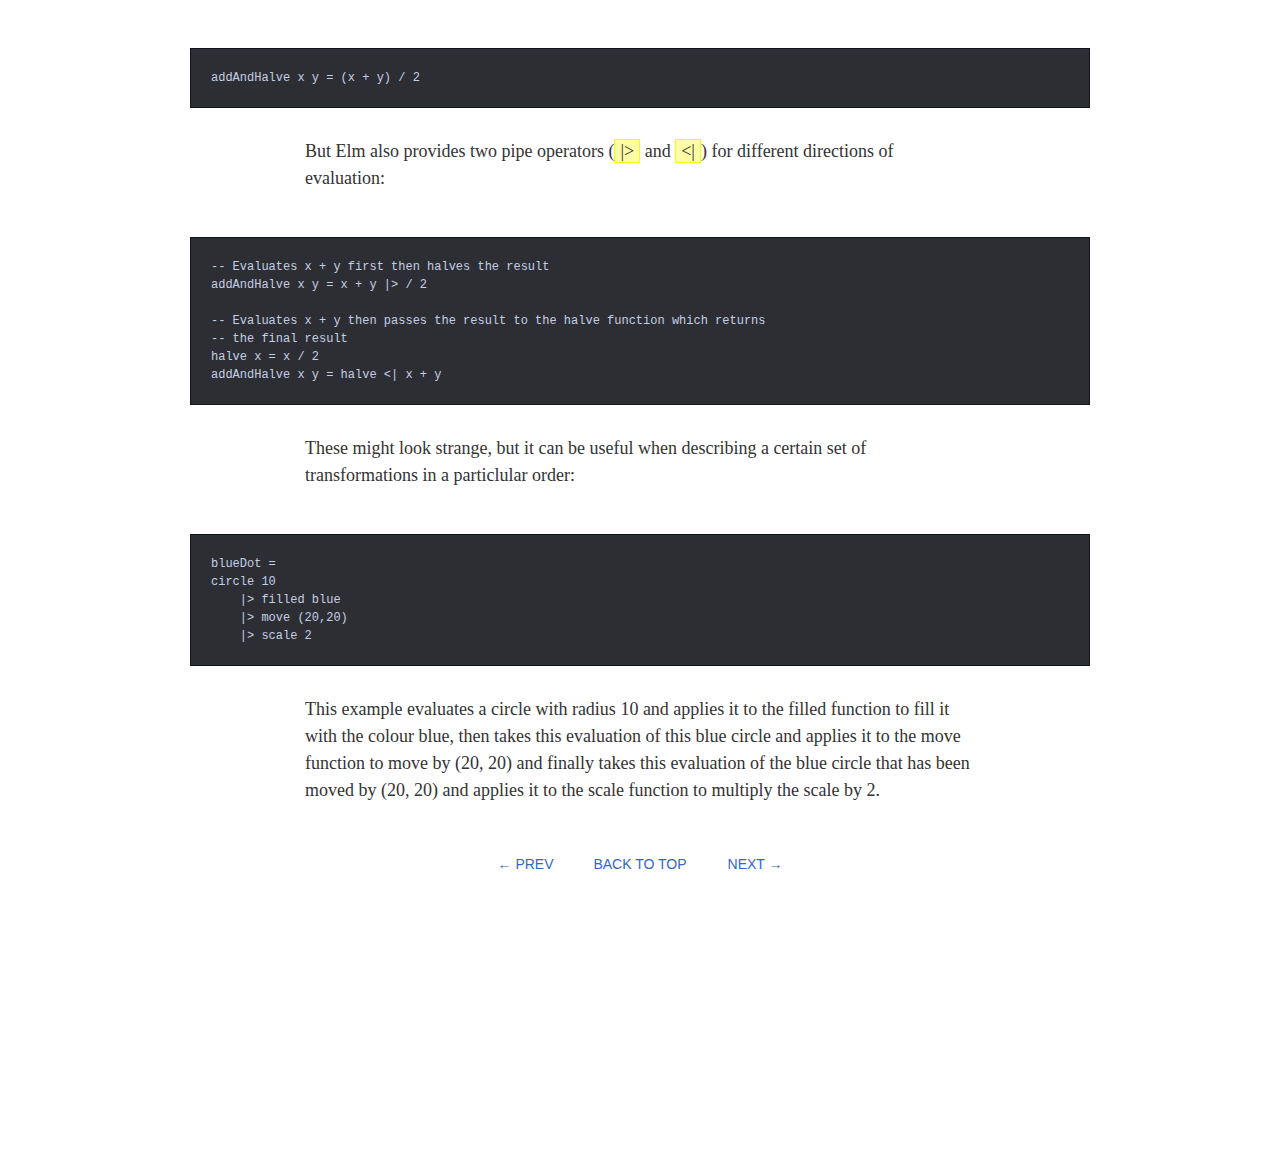
==== commit 7225d446: "Update getting-started-with-elm.html" ====
--- a/getting-started-with-elm.html
+++ b/getting-started-with-elm.html
@@ -5,7 +5,7 @@
             working with data structures like Lists, Dicts, and Sets, and for managing
             Signals, which are fundamental to Elm's Functional Reactive Programming approach
             to managing changes in state. The package manager and module system are pleasant
-            to use, and it also provides a useful <span class="hl">elm-reactor</span> command that serves your
+            to use, and it also provides a useful <mark class="hl">elm-reactor</mark> command that serves your
             project on localhost and automatically builds on any changes, making it
             incredibly quick and easy to get started.
         </p><p>
